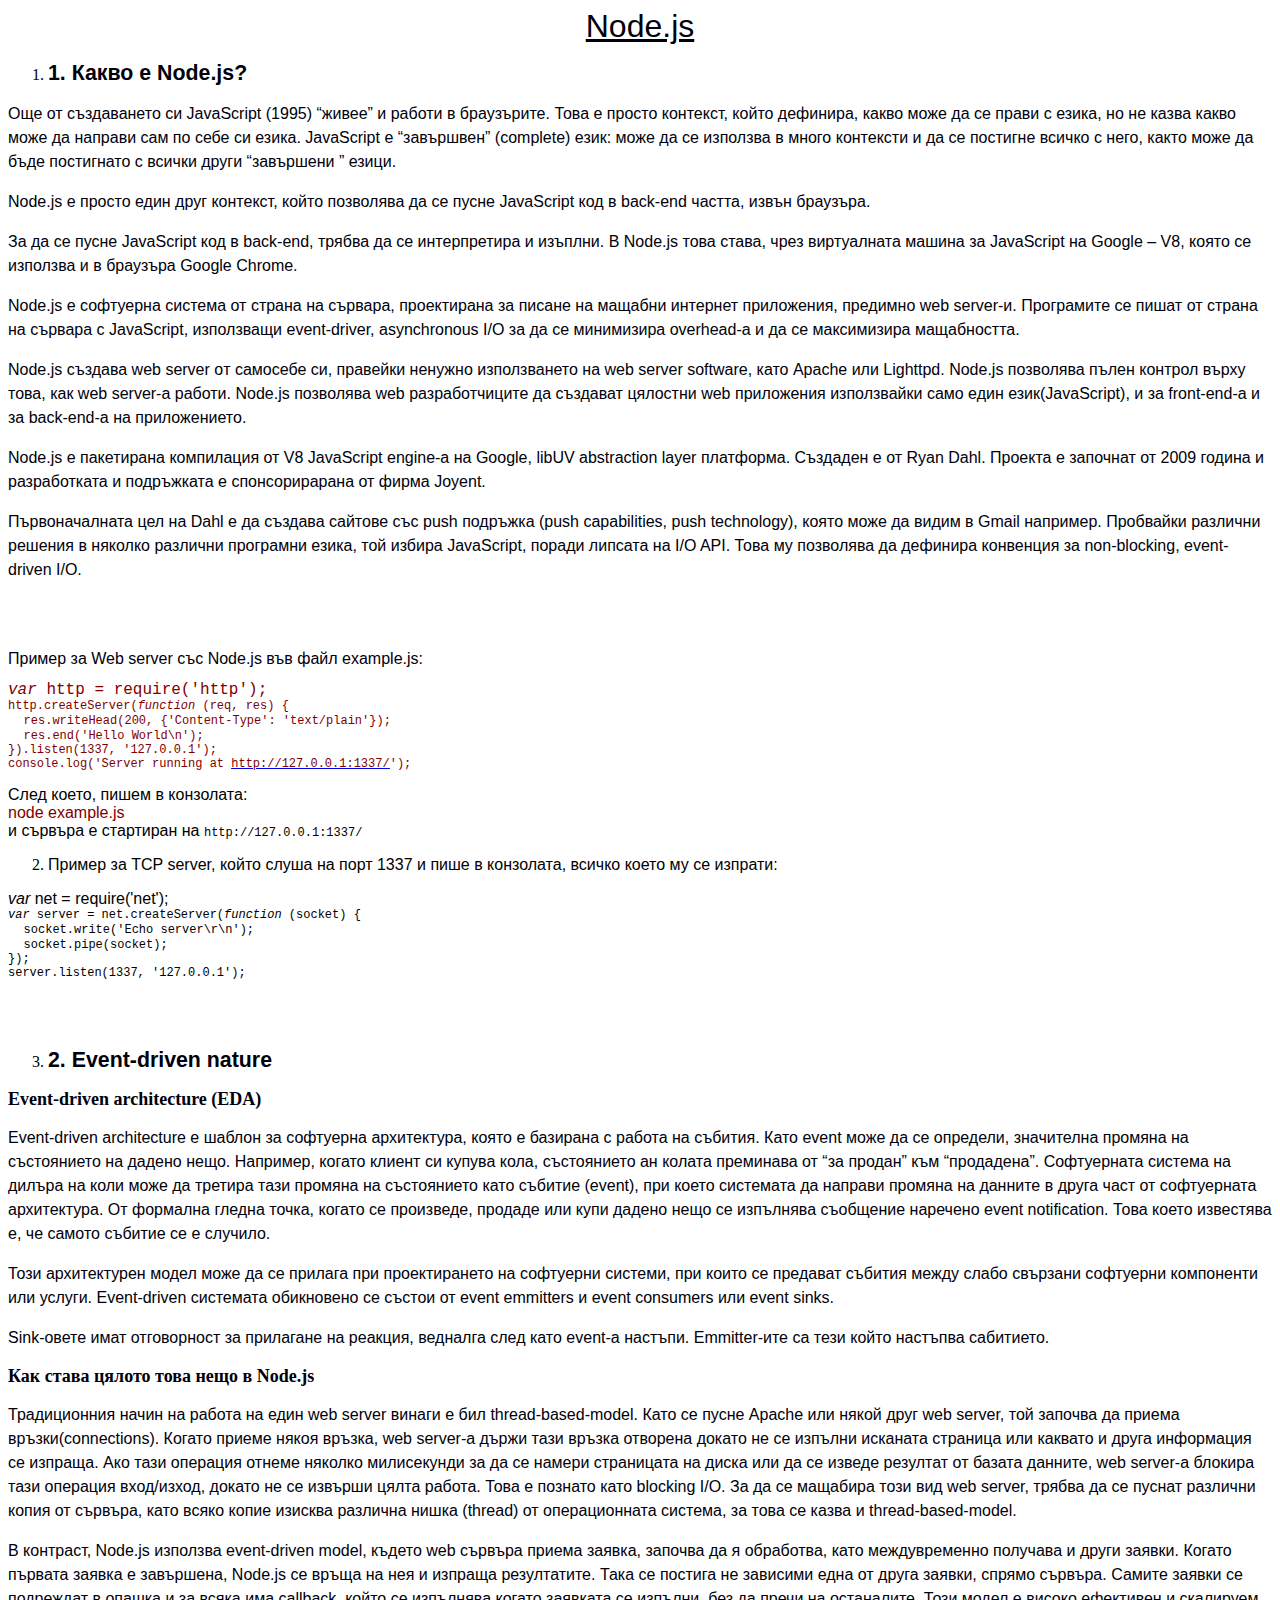
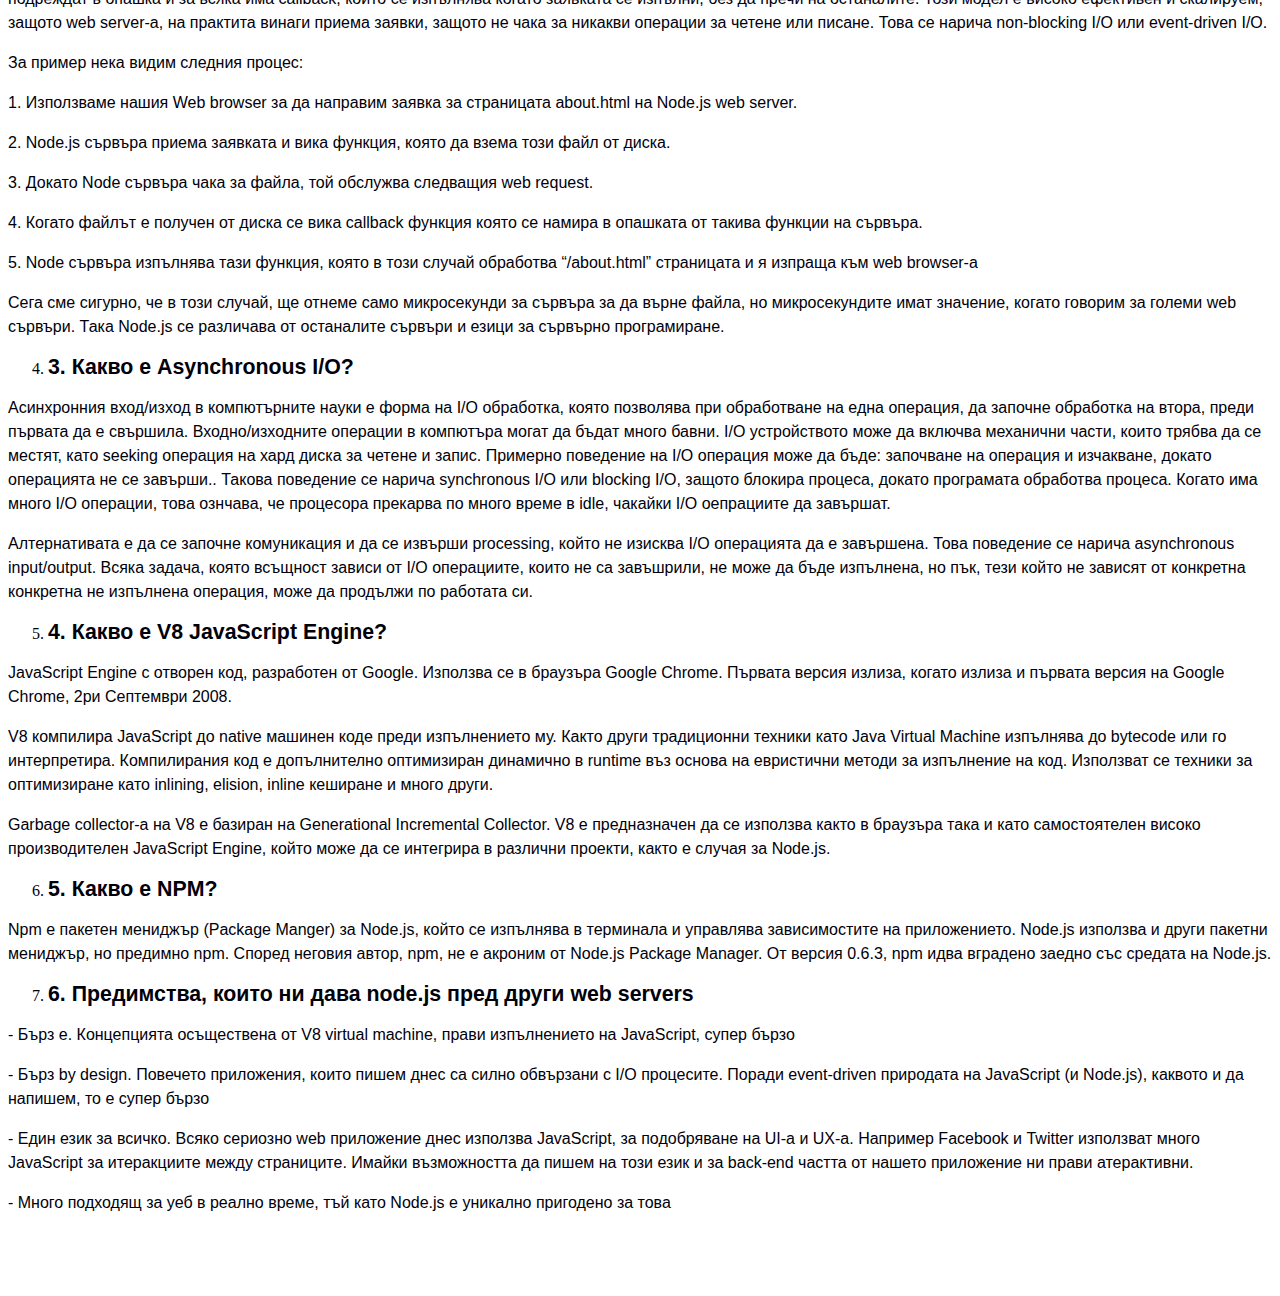
==== Referat/referat.html @ 21545ee1 "Referat v.1" ====
<!DOCTYPE HTML PUBLIC "-//W3C//DTD HTML 4.0 Transitional//EN">
<HTML>
<HEAD>
	<META HTTP-EQUIV="CONTENT-TYPE" CONTENT="text/html; charset=utf-8">
	<TITLE></TITLE>
	<META NAME="GENERATOR" CONTENT="LibreOffice 3.6  (Linux)">
	<META NAME="AUTHOR" CONTENT="Yavor Mihaylov">
	<META NAME="CREATED" CONTENT="20130417;11574500">
	<META NAME="CHANGEDBY" CONTENT="Yavor Mihaylov">
	<META NAME="CHANGED" CONTENT="20130417;16572800">
	<STYLE TYPE="text/css">
	<!--
		@page { margin: 0.79in }
		P { margin-bottom: 0.08in; direction: ltr; color: #00000a; widows: 0; orphans: 0 }
		P.western { font-family: "Liberation Serif", serif; font-size: 12pt; so-language: en-US }
		P.cjk { font-family: "WenQuanYi Zen Hei Sharp"; font-size: 12pt; so-language: zh-CN }
		P.ctl { font-family: "DejaVu Sans"; font-size: 12pt; so-language: hi-IN }
		H1 { margin-bottom: 0.08in; direction: ltr; color: #00000a; widows: 0; orphans: 0 }
		H1.western { font-family: "Liberation Sans", sans-serif; font-size: 16pt; so-language: en-US }
		H1.cjk { font-family: "WenQuanYi Zen Hei Sharp"; font-size: 16pt; so-language: zh-CN }
		H1.ctl { font-family: "DejaVu Sans"; font-size: 16pt; so-language: hi-IN }
		PRE { direction: ltr; color: #00000a; widows: 0; orphans: 0 }
		PRE.western { so-language: en-US }
		PRE.cjk { font-family: "WenQuanYi Zen Hei Sharp", monospace; so-language: zh-CN }
		PRE.ctl { so-language: hi-IN }
		A:link { so-language: en-US }
		A:visited { so-language: en-US }
	-->
	</STYLE>
</HEAD>
<BODY LANG="en-US" TEXT="#00000a" DIR="LTR">
<P CLASS="western" ALIGN=CENTER STYLE="margin-bottom: 0in"><FONT FACE="Liberation Sans, serif"><FONT SIZE=6><U>Node.js</U></FONT></FONT></P>
<OL>
	<LI><H1 CLASS="western">1. Какво е Node.js?</H1>
</OL>
<P CLASS="western" STYLE="line-height: 150%"><FONT FACE="Arial, serif"><FONT SIZE=3>	Още
от създаването си JavaScript (1995) “живее” и
работи в браузърите. Това е просто
контекст, който дефинира, какво може да
се прави с езика, но не казва какво може
да направи сам по себе си езика. JavaScript
е “завършвен” (complete) език: може да се
използва в много контексти и да се
постигне всичко с него, както може да
бъде постигнато с всички други “завършени
” езици.</FONT></FONT></P>
<P CLASS="western" STYLE="line-height: 150%"><FONT FACE="Arial, serif"><FONT SIZE=3>	Node.js
е просто един друг контекст, който
позволява да се пусне JavaScript код в back-end
частта, извън браузъра.</FONT></FONT></P>
<P CLASS="western" STYLE="line-height: 150%"><FONT FACE="Arial, serif"><FONT SIZE=3>	За
да се пусне JavaScript код в back-end, трябва да
се интерпретира и изъплни. В Node.js това
става, чрез виртуалната машина за
JavaScript на Google – V8, която се използва и в
браузъра Google Chrome.</FONT></FONT></P>
<P CLASS="western" STYLE="line-height: 150%"><FONT FACE="Arial, serif"><FONT SIZE=3>	Node.js
е софтуерна система от страна на сървара,
проектирана за писане на мащабни интернет
приложения, предимно web server-и. Програмите
се пишат от страна на сървара с JavaScript,
използващи event-driver, asynchronous I/O за да се
минимизира overhead-а и да се максимизира
мащабността.</FONT></FONT></P>
<P CLASS="western" STYLE="line-height: 150%"><FONT FACE="Arial, serif"><FONT SIZE=3>	Node.js
създава web server oт самосебе си, правейки
ненужно използването на web server software,
като Apache или Lighttpd. Node.js позволява пълен
контрол върху това, как web server-а работи.
Node.js позволява web разработчиците да
създават цялостни web приложения
използвайки само един език(JavaScript), и за
front-end-а и за back-end-а на приложението.</FONT></FONT></P>
<P CLASS="western" STYLE="line-height: 150%"><FONT FACE="Arial, serif"><FONT SIZE=4>	</FONT></FONT><FONT FACE="Arial, serif"><FONT SIZE=3>Node.js
е пакетирана компилация от V8 JavaScript
engine-а на Google, libUV аbstraction layer платформа.
Създаден е от Ryan Dahl. Проекта е започнат
от 2009 година и разработката и подръжката
е спонсорирарана от фирма Joyent.</FONT></FONT></P>
<P CLASS="western" STYLE="line-height: 150%"><FONT FACE="Arial, serif"><FONT SIZE=3>	Първоначалната
цел на Dahl е да създава сайтове със push
подръжка (push capabilities, push technology), която
може да видим в Gmail например. Пробвайки
различни решения в няколко различни
програмни езика, той избира JavaScript, поради
липсата на I/O API. Това му позволява да
дефинира конвенция за non-blocking, event-driven
I/O.</FONT></FONT></P>
<P CLASS="western"><BR><BR>
</P>
<P CLASS="western"><FONT FACE="Arial, serif"><FONT SIZE=3>Пример
за Web server със Node.js във файл example.js: </FONT></FONT>
</P>
<PRE CLASS="western"><SPAN STYLE="font-variant: normal"><FONT COLOR="#800000"><FONT FACE="Monaco, Consolas, Lucida Console, monospace"><FONT SIZE=3><I><SPAN STYLE="font-weight: normal">var</SPAN></I></FONT></FONT></FONT></SPAN><SPAN STYLE="font-variant: normal"><FONT COLOR="#800000"><FONT FACE="Monaco, Consolas, Lucida Console, monospace"><FONT SIZE=3><SPAN STYLE="font-style: normal"><SPAN STYLE="font-weight: normal"> http = require('http');</SPAN></SPAN></FONT></FONT></FONT></SPAN>
<SPAN STYLE="font-variant: normal"><FONT COLOR="#800000"><FONT FACE="Monaco, Consolas, Lucida Console, monospace"><FONT SIZE=2 STYLE="font-size: 9pt"><SPAN STYLE="font-style: normal"><SPAN STYLE="font-weight: normal">http.createServer(</SPAN></SPAN></FONT></FONT></FONT></SPAN><SPAN STYLE="font-variant: normal"><FONT COLOR="#800000"><FONT FACE="Monaco, Consolas, Lucida Console, monospace"><FONT SIZE=2 STYLE="font-size: 9pt"><I><SPAN STYLE="font-weight: normal">function</SPAN></I></FONT></FONT></FONT></SPAN><SPAN STYLE="font-variant: normal"><FONT COLOR="#800000"><FONT FACE="Monaco, Consolas, Lucida Console, monospace"><FONT SIZE=2 STYLE="font-size: 9pt"><SPAN STYLE="font-style: normal"><SPAN STYLE="font-weight: normal"> (req, res) {</SPAN></SPAN></FONT></FONT></FONT></SPAN>
<SPAN STYLE="font-variant: normal"><FONT COLOR="#800000">  </FONT></SPAN><SPAN STYLE="font-variant: normal"><FONT COLOR="#800000"><FONT FACE="Monaco, Consolas, Lucida Console, monospace"><FONT SIZE=2 STYLE="font-size: 9pt"><SPAN STYLE="font-style: normal"><SPAN STYLE="font-weight: normal">res.writeHead(200, {'Content-Type': 'text/plain'});</SPAN></SPAN></FONT></FONT></FONT></SPAN>
<SPAN STYLE="font-variant: normal"><FONT COLOR="#800000">  </FONT></SPAN><SPAN STYLE="font-variant: normal"><FONT COLOR="#800000"><FONT FACE="Monaco, Consolas, Lucida Console, monospace"><FONT SIZE=2 STYLE="font-size: 9pt"><SPAN STYLE="font-style: normal"><SPAN STYLE="font-weight: normal">res.end('Hello World\n');</SPAN></SPAN></FONT></FONT></FONT></SPAN>
<SPAN STYLE="font-variant: normal"><FONT COLOR="#800000"><FONT FACE="Monaco, Consolas, Lucida Console, monospace"><FONT SIZE=2 STYLE="font-size: 9pt"><SPAN STYLE="font-style: normal"><SPAN STYLE="font-weight: normal">}).listen(1337, '127.0.0.1');</SPAN></SPAN></FONT></FONT></FONT></SPAN>
<SPAN STYLE="font-variant: normal"><FONT COLOR="#800000"><FONT FACE="Monaco, Consolas, Lucida Console, monospace"><FONT SIZE=2 STYLE="font-size: 9pt"><SPAN STYLE="font-style: normal"><SPAN STYLE="font-weight: normal">console.log('Server running at </SPAN></SPAN></FONT></FONT></FONT></SPAN><FONT COLOR="#000080"><SPAN LANG="en-US"><U><A HREF="http://127.0.0.1:1337/"><SPAN STYLE="font-variant: normal"><FONT COLOR="#800000"><FONT FACE="Monaco, Consolas, Lucida Console, monospace"><FONT SIZE=2 STYLE="font-size: 9pt"><SPAN STYLE="font-style: normal"><SPAN STYLE="font-weight: normal">http://127.0.0.1:1337/</SPAN></SPAN></FONT></FONT></FONT></SPAN></A></U></SPAN></FONT><SPAN STYLE="font-variant: normal"><FONT COLOR="#800000"><FONT FACE="Monaco, Consolas, Lucida Console, monospace"><FONT SIZE=2 STYLE="font-size: 9pt"><SPAN STYLE="font-style: normal"><SPAN STYLE="font-weight: normal">');</SPAN></SPAN></FONT></FONT></FONT></SPAN>

<SPAN STYLE="font-variant: normal"><FONT COLOR="#000000"><FONT FACE="ARial, serif"><FONT SIZE=3><SPAN STYLE="font-style: normal"><SPAN STYLE="font-weight: normal">След което, пишем в конзолата:</SPAN></SPAN></FONT></FONT></FONT></SPAN>
<SPAN STYLE="font-variant: normal"><FONT COLOR="#800000"><FONT FACE="ARial, serif"><FONT SIZE=3><SPAN STYLE="font-style: normal"><SPAN STYLE="font-weight: normal">node example.js </SPAN></SPAN></FONT></FONT></FONT></SPAN>
<SPAN STYLE="font-variant: normal"><FONT COLOR="#000000"><FONT FACE="ARial, serif"><FONT SIZE=3><SPAN STYLE="font-style: normal"><SPAN STYLE="font-weight: normal">и сървъра е стартиран на </SPAN></SPAN></FONT></FONT></FONT></SPAN><SPAN STYLE="font-variant: normal"><FONT COLOR="#000000"><FONT FACE="Monaco, Consolas, Lucida Console, monospace"><FONT SIZE=2 STYLE="font-size: 9pt"><SPAN STYLE="font-style: normal"><SPAN STYLE="font-weight: normal">http://127.0.0.1:1337/</SPAN></SPAN></FONT></FONT></FONT></SPAN></PRE>
<OL START=2>
	<LI><H1 CLASS="western"><SPAN STYLE="font-variant: normal"><FONT COLOR="#000000"><FONT FACE="ARial, serif"><FONT SIZE=3><SPAN STYLE="font-style: normal"><SPAN STYLE="font-weight: normal">Пример
	за TCP server, който слуша на порт 1337 и пише
	в конзолата, всичко което му се изпрати:</SPAN></SPAN></FONT></FONT></FONT></SPAN></H1>
</OL>
<PRE CLASS="western"><SPAN STYLE="font-variant: normal"><FONT COLOR="#000000"><FONT FACE="ARial, serif"><FONT SIZE=3><I><SPAN STYLE="font-weight: normal">var</SPAN></I></FONT></FONT></FONT></SPAN><SPAN STYLE="font-variant: normal"><FONT COLOR="#000000"><FONT FACE="ARial, serif"><FONT SIZE=3><SPAN STYLE="font-style: normal"><SPAN STYLE="font-weight: normal"> net = require('net');</SPAN></SPAN></FONT></FONT></FONT></SPAN>
<SPAN STYLE="font-variant: normal"><FONT COLOR="#000000"><FONT FACE="Monaco, Consolas, Lucida Console, monospace"><FONT SIZE=2 STYLE="font-size: 9pt"><I><SPAN STYLE="font-weight: normal">var</SPAN></I></FONT></FONT></FONT></SPAN><SPAN STYLE="font-variant: normal"><FONT COLOR="#000000"><FONT FACE="Monaco, Consolas, Lucida Console, monospace"><FONT SIZE=2 STYLE="font-size: 9pt"><SPAN STYLE="font-style: normal"><SPAN STYLE="font-weight: normal"> server = net.createServer(</SPAN></SPAN></FONT></FONT></FONT></SPAN><SPAN STYLE="font-variant: normal"><FONT COLOR="#000000"><FONT FACE="Monaco, Consolas, Lucida Console, monospace"><FONT SIZE=2 STYLE="font-size: 9pt"><I><SPAN STYLE="font-weight: normal">function</SPAN></I></FONT></FONT></FONT></SPAN><SPAN STYLE="font-variant: normal"><FONT COLOR="#000000"><FONT FACE="Monaco, Consolas, Lucida Console, monospace"><FONT SIZE=2 STYLE="font-size: 9pt"><SPAN STYLE="font-style: normal"><SPAN STYLE="font-weight: normal"> (socket) {</SPAN></SPAN></FONT></FONT></FONT></SPAN>
<SPAN STYLE="font-variant: normal"><FONT COLOR="#000000">  </FONT></SPAN><SPAN STYLE="font-variant: normal"><FONT COLOR="#000000"><FONT FACE="Monaco, Consolas, Lucida Console, monospace"><FONT SIZE=2 STYLE="font-size: 9pt"><SPAN STYLE="font-style: normal"><SPAN STYLE="font-weight: normal">socket.write('Echo server\r\n');</SPAN></SPAN></FONT></FONT></FONT></SPAN>
<SPAN STYLE="font-variant: normal"><FONT COLOR="#000000">  </FONT></SPAN><SPAN STYLE="font-variant: normal"><FONT COLOR="#000000"><FONT FACE="Monaco, Consolas, Lucida Console, monospace"><FONT SIZE=2 STYLE="font-size: 9pt"><SPAN STYLE="font-style: normal"><SPAN STYLE="font-weight: normal">socket.pipe(socket);</SPAN></SPAN></FONT></FONT></FONT></SPAN>
<SPAN STYLE="font-variant: normal"><FONT COLOR="#000000"><FONT FACE="Monaco, Consolas, Lucida Console, monospace"><FONT SIZE=2 STYLE="font-size: 9pt"><SPAN STYLE="font-style: normal"><SPAN STYLE="font-weight: normal">});</SPAN></SPAN></FONT></FONT></FONT></SPAN>
<SPAN STYLE="font-variant: normal"><FONT COLOR="#000000"><FONT FACE="Monaco, Consolas, Lucida Console, monospace"><FONT SIZE=2 STYLE="font-size: 9pt"><SPAN STYLE="font-style: normal"><SPAN STYLE="font-weight: normal">server.listen(1337, '127.0.0.1');</SPAN></SPAN></FONT></FONT></FONT></SPAN></PRE><P CLASS="western">
<BR><BR>
</P>
<OL START=3>
	<LI><H1 CLASS="western"><FONT SIZE=4 STYLE="font-size: 16pt">2.
	Event-driven nature</FONT></H1>
</OL>
<P CLASS="western"><FONT SIZE=4><B>Event-driven architecture (EDA)</B></FONT></P>
<P CLASS="western" STYLE="line-height: 150%"><FONT FACE="Arial, serif"><FONT SIZE=3><SPAN STYLE="font-weight: normal">	Event-driven
architecture е шаблон за софтуерна архитектура,
която е базирана с работа на събития.
Като event може да се определи, значителна
промяна на състоянието на дадено нещо.
Например, когато клиент си купува кола,
състоянието ан колата преминава от “за
продан” към “продадена”. Софтуерната
система на дилъра на коли може да третира
тази промяна на състоянието като събитие
(event), при което системата да направи
промяна на данните в друга част от
софтуерната архитектура. От формална
гледна точка, когато се произведе,
продаде или купи дадено нещо се изпълнява
съобщение наречено event notification. Това
което известява е, че самото събитие се
е случило.</SPAN></FONT></FONT></P>
<P CLASS="western" STYLE="line-height: 150%"><FONT FACE="Arial, serif"><FONT SIZE=3><SPAN STYLE="font-weight: normal">	Този
архитектурен модел може да се прилага
при проектирането на софтуерни системи,
при които се предават събития между
слабо свързани софтуерни компоненти
или услуги. Event-driven системата обикновено
се състои от event emmitters и event consumers или
event sinks.</SPAN></FONT></FONT></P>
<P CLASS="western" STYLE="line-height: 150%"><FONT FACE="Arial, serif"><FONT SIZE=3><SPAN STYLE="font-weight: normal">	Sink-овете
имат отговорност за прилагане на реакция,
ведналга след като event-а настъпи.
Emmitter-ите са тези който настъпва сабитието.
</SPAN></FONT></FONT>
</P>
<P CLASS="western"><FONT SIZE=4><B>Как става цялото
това нещо в Node.js</B></FONT></P>
<P CLASS="western" STYLE="line-height: 150%"><FONT FACE="Arial, serif"><FONT SIZE=3><SPAN STYLE="font-weight: normal">	Традиционния
начин на работа на един web server винаги е
бил thread-based-model. Като се пусне Apache или
някой друг web server, той започва да приема
връзки(connections). Когато приеме някоя
връзка, web server-а държи тази връзка отворена
докато не се изпълни исканата страница
или каквато и друга информация се
изпраща. Ако тази операция отнеме няколко
милисекунди за да се намери страницата
на диска или да се изведе резултат от
базата данните, web server-а блокира тази
операция вход/изход, докато не се извърши
цялта работа. Това е познато като blocking
I/O. За да се мащабира този вид web server,
трябва да се пуснат различни копия от
сървъра, като всяко копие изисква
различна нишка (thread) от операционната
система, за това се казва и thread-based-model.</SPAN></FONT></FONT></P>
<P CLASS="western" STYLE="line-height: 150%"><FONT FACE="Arial, serif"><FONT SIZE=3><SPAN STYLE="font-weight: normal">	В
контраст, Node.js използва event-driven model, където
web сървъра приема заявка, започва да я
обработва, като междувременно получава
и други заявки. Когато първата заявка
е завършена, Node.js се връща на нея и изпраща
резултатите. Така се постига не зависими
една от друга заявки, спрямо сървъра.
Самите заявки се подреждат в опашка и
за всяка има callback, който се изпълнява
когато заявката се изпълни, без да пречи
на останалите. Този модел е високо
ефективен и скалируем, защото web server-a,
на практита винаги приема заявки, защото
не чака за никакви операции за четене
или писане. Това се нарича non-blocking I/O или
event-driven I/O.</SPAN></FONT></FONT></P>
<P CLASS="western" STYLE="line-height: 150%"><FONT FACE="Arial, serif"><FONT SIZE=3><SPAN STYLE="font-weight: normal">	За
пример нека видим следния процес: </SPAN></FONT></FONT>
</P>
<P CLASS="western" STYLE="line-height: 150%"><FONT FACE="Arial, serif"><FONT SIZE=3><SPAN STYLE="font-weight: normal">		1.
Използваме нашия Web browser за да направим
заявка за страницата about.html на Node.js web
server.</SPAN></FONT></FONT></P>
<P CLASS="western" STYLE="line-height: 150%"><FONT FACE="Arial, serif"><FONT SIZE=3><SPAN STYLE="font-weight: normal">		2.
Node.js сървъра приема заявката и вика
функция, която да взема този файл от
диска.</SPAN></FONT></FONT></P>
<P CLASS="western" STYLE="line-height: 150%"><FONT FACE="Arial, serif"><FONT SIZE=3><SPAN STYLE="font-weight: normal">		3.
Докато Node сървъра чака за файла, той
обслужва следващия web request.</SPAN></FONT></FONT></P>
<P CLASS="western" STYLE="line-height: 150%"><FONT FACE="Arial, serif"><FONT SIZE=3><SPAN STYLE="font-weight: normal">		4.
Когато файлът е получен от диска се вика
callback функция която се намира в oпашката
от такива функции на сървъра.</SPAN></FONT></FONT></P>
<P CLASS="western" STYLE="line-height: 150%"><FONT FACE="Arial, serif"><FONT SIZE=3><SPAN STYLE="font-weight: normal">		5.
Node сървъра изпълнява тази функция, която
в този случай обработва 	“/about.html”
страницата и я изпраща към web browser-а</SPAN></FONT></FONT></P>
<P CLASS="western" STYLE="line-height: 150%"><FONT FACE="Arial, serif"><FONT SIZE=4><B>	</B></FONT></FONT><FONT FACE="Arial, serif"><FONT SIZE=3><SPAN STYLE="font-weight: normal">Сега
сме сигурно, че в този случай, ще отнеме
само микросекунди за сървъра за да върне
файла, но микросекундите имат значение,
когато говорим за големи web сървъри.
Така Node.js се различава от останалите
сървъри и езици за сървърно програмиране.
</SPAN></FONT></FONT>
</P>
<OL START=4>
	<LI><H1 CLASS="western"><FONT SIZE=4 STYLE="font-size: 16pt"><B>3.
	Какво е Asynchronous I/O?</B></FONT></H1>
</OL>
<P CLASS="western" STYLE="line-height: 150%"><FONT FACE="ARial, serif"><FONT SIZE=3><SPAN STYLE="font-weight: normal">	Асинхронния
вход/изход в </SPAN></FONT></FONT><FONT FACE="ARial, serif"><FONT SIZE=3><SPAN STYLE="font-weight: normal">компютърните</SPAN></FONT></FONT><FONT FACE="ARial, serif"><FONT SIZE=3><SPAN STYLE="font-weight: normal">
науки е форма на I/O обработка, която
позволява при обработване на една
операция, да започне обработка на втора,
преди първата да е свършила. Входно/изходните
операции в компютъра могат да бъдат
много бавни. I/O устройството може да
включва механични части, които трябва
да се местят, като seeking операция на хард
диска за четене и запис. Примерно
поведение на I/O операция може да бъде:
започване на операция и изчакване,
докато операцията не се завърши.. Такова
поведение се нарича synchronous I/O или blocking
I/O, защото блокира процеса, докато
програмата обработва процеса.  Когато
има много I/O операции, това ознчава, че
процесора прекарва по много време в
idle, чакайки I/O оепрациите да завършат. </SPAN></FONT></FONT>
</P>
<P CLASS="western" STYLE="line-height: 150%"><FONT FACE="ARial, serif"><FONT SIZE=3><SPAN STYLE="font-weight: normal">	Алтернативата
е да се започне комуникация и да се
извърши processing, който не изисква I/O
операцията да е завършена. Това поведение
се нарича asynchronous input/output. Всяка задача,
която всъщност зависи от I/O oперациите,
които не са завъшрили, не може да бъде
изпълнена, но пък, тези който не зависят
от конкретна конкретна не изпълнена
операция, може да продължи по работата
си.</SPAN></FONT></FONT></P>
<OL START=5>
	<LI><H1 CLASS="western"><FONT SIZE=4 STYLE="font-size: 16pt"><B>4.
	Какво е V8 JavaScript Engine?</B></FONT></H1>
</OL>
<P CLASS="western" STYLE="line-height: 150%"><FONT FACE="ARial, serif"><FONT SIZE=3><SPAN STYLE="font-weight: normal">JavaScript
Engine с отворен код, разработен от Google.
Използва се в браузъра Google Chrome. Първата
версия излиза, когато излиза и първата
версия на Google Chrome, 2ри Септември 2008.</SPAN></FONT></FONT></P>
<P CLASS="western" STYLE="line-height: 150%"><FONT FACE="ARial, serif"><FONT SIZE=3><SPAN STYLE="font-weight: normal">V8
компилира JavaScript до native машинен коде
преди изпълнението му. Както други
традиционни техники като Java Virtual Machine
изпълнява до bytecode или го интерпретира.
Компилирания код е допълнително
оптимизиран динамично в runtime въз основа
на евристични методи за изпълнение на
код. Използват се техники за оптимизиране
като inlining, elision, inline кеширане и много
други.</SPAN></FONT></FONT></P>
<P CLASS="western" STYLE="line-height: 150%"><FONT FACE="ARial, serif"><FONT SIZE=3><SPAN STYLE="font-weight: normal">Garbage
collector-а на V8 е базиран на Generational Incremental
Collector. V8 е предназначен да се използва
както в браузъра така и като самостоятелен
високо производителен JavaScript Enginе, който
може да се интегрира в различни проекти,
както е случая за Node.js.</SPAN></FONT></FONT></P>
<OL START=6>
	<LI><H1 CLASS="western">5. Какво е NPM?</H1>
</OL>
<P CLASS="western" STYLE="line-height: 150%"><FONT FACE="ARial, serif">Npm
е пакетен мениджър (Package Manger) за Node.js,
който се изпълнява в терминала и управлява
зависимостите на приложението. Node.js
използва и други пакетни мениджър, но
предимно npm. Според неговия автор, npm, не
е акроним от Node.js Package Manager. От версия
0.6.3, npm идва вградено заедно със средата
на Node.js.</FONT></P>
<OL START=7>
	<LI><H1 CLASS="western">6. Предимства, които ни
	дава node.js пред други web servers</H1>
</OL>
<P CLASS="western" STYLE="line-height: 150%"><FONT FACE="ARial, serif"><FONT SIZE=3><SPAN STYLE="font-weight: normal">-
Бърз е. Концепцията осъществена от V8
virtual machine, прави изпълнението на JavaScript,
супер бързо</SPAN></FONT></FONT></P>
<P CLASS="western" STYLE="line-height: 150%"><FONT FACE="ARial, serif"><FONT SIZE=3><SPAN STYLE="font-weight: normal">-
Бърз by design. Повечето приложения, които
пишем днес са силно обвързани с I/O
процесите. Поради event-driven природата на
JavaScript (и Node.js), каквото и да напишем, то
е супер бързо</SPAN></FONT></FONT></P>
<P CLASS="western" STYLE="line-height: 150%"><FONT FACE="ARial, serif"><FONT SIZE=3><SPAN STYLE="font-weight: normal">-
Един език за всичко. Всяко сериозно web
приложение днес използва JavaScript, за
подобряване на UI-a и UX-a. Например Facebook и
Twitter използват много JavaScript за итеракциите
между страниците. Имайки възможността
да пишем на този език и за back-end частта
от нашето приложение ни прави атерактивни.</SPAN></FONT></FONT></P>
<P CLASS="western" STYLE="line-height: 150%"><FONT FACE="ARial, serif"><FONT SIZE=3><SPAN STYLE="font-weight: normal">-
Много подходящ за уеб в реално време,
тъй като Node.js е уникално пригодено за
това</SPAN></FONT></FONT></P>
<P CLASS="western" STYLE="line-height: 150%"><BR><BR>
</P>
<P CLASS="western"> 
</P>
</BODY>
</HTML>
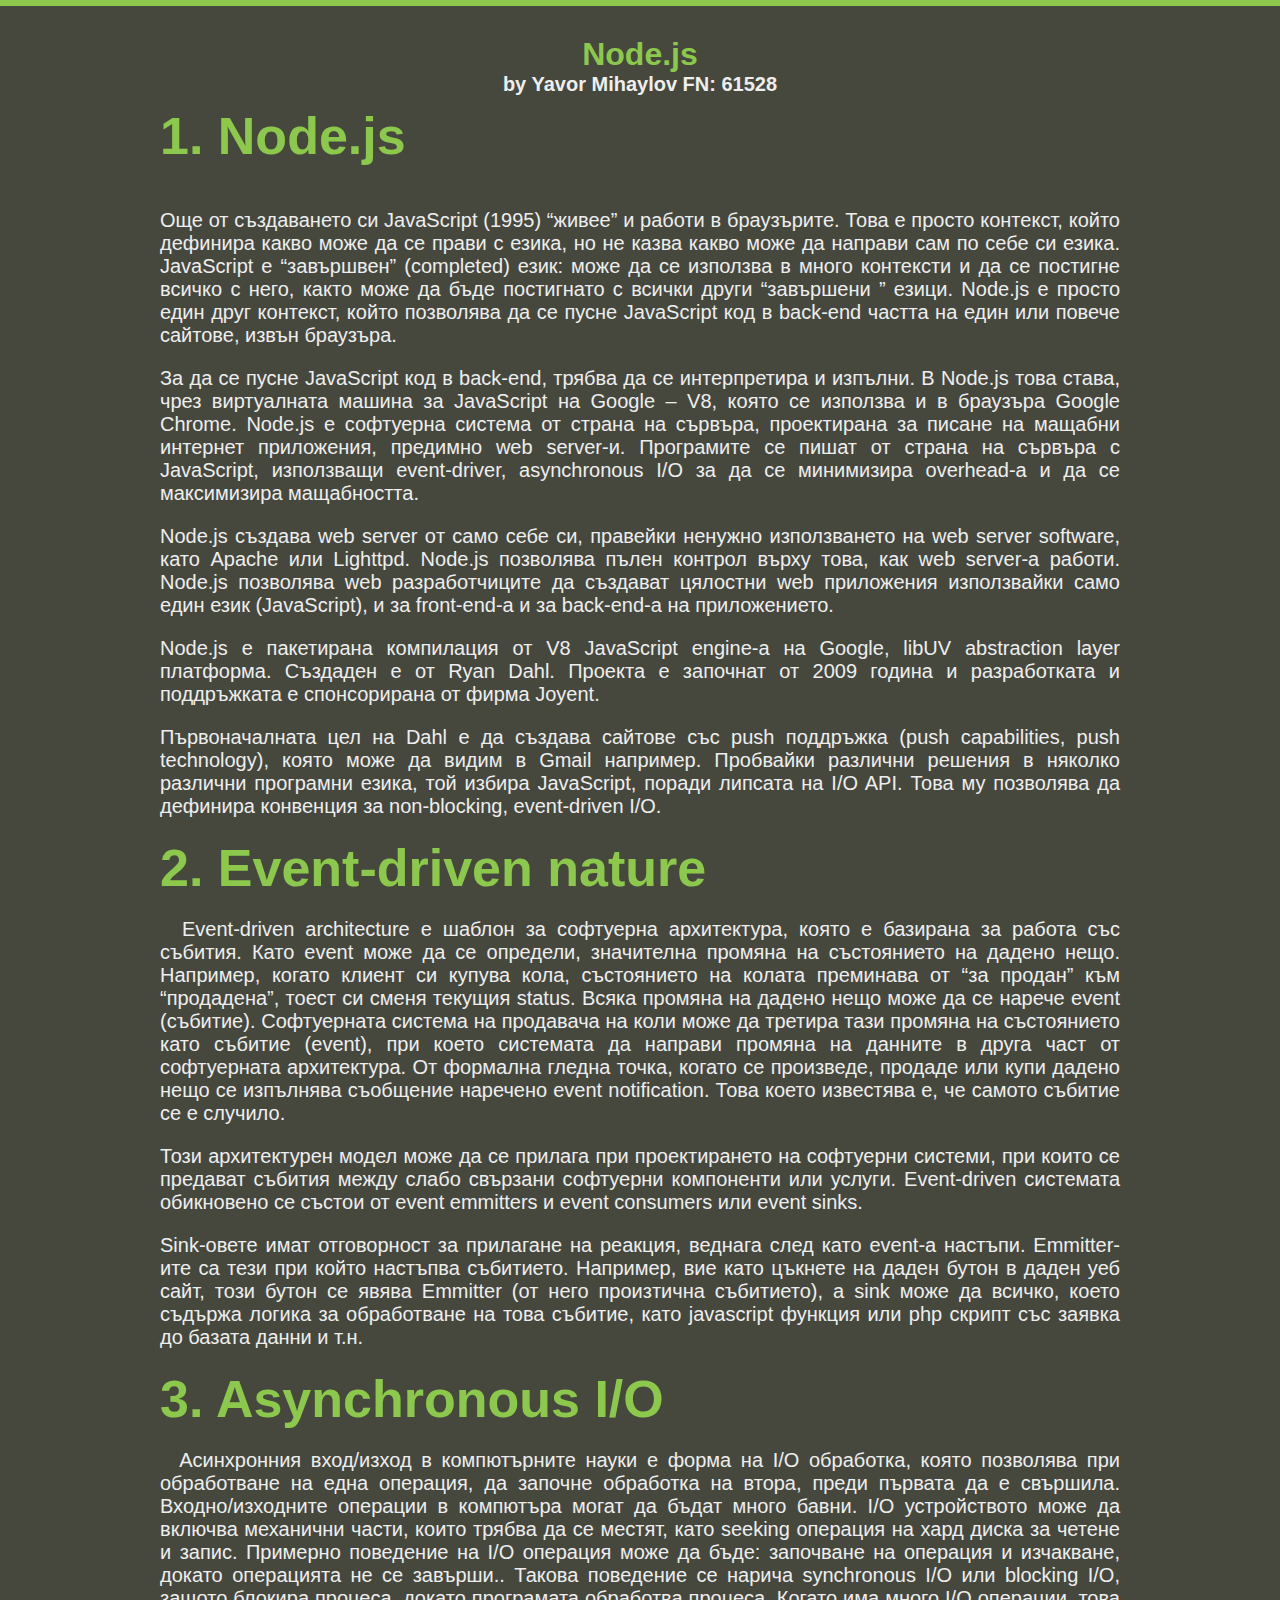
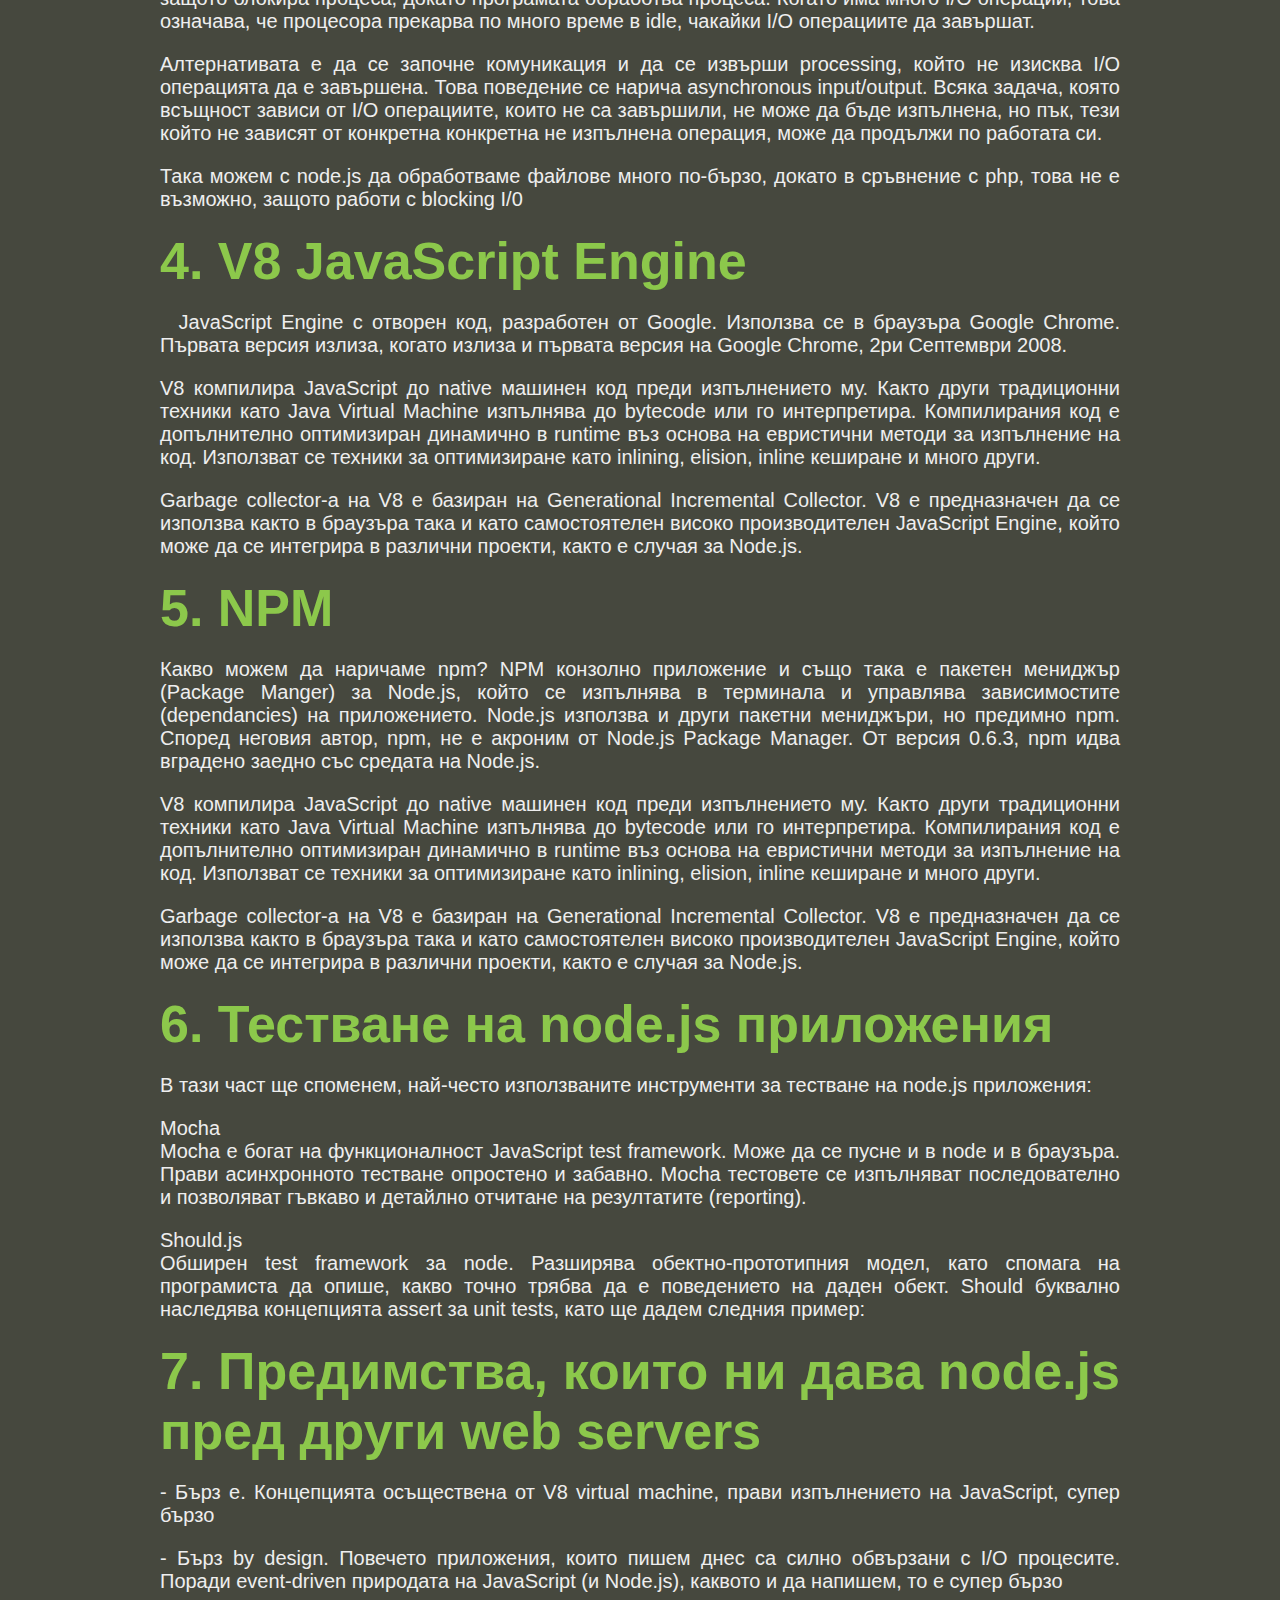
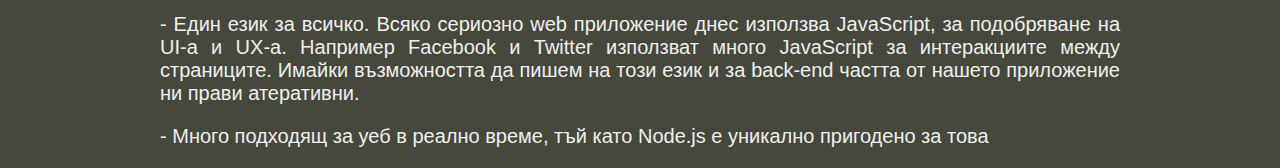
==== commit 38512b8f: "Report ready" ====
--- a/Referat/referat.html
+++ b/Referat/referat.html
@@ -1,329 +1,125 @@
-<!DOCTYPE HTML PUBLIC "-//W3C//DTD HTML 4.0 Transitional//EN">
-<HTML>
-<HEAD>
-	<META HTTP-EQUIV="CONTENT-TYPE" CONTENT="text/html; charset=utf-8">
-	<TITLE></TITLE>
-	<META NAME="GENERATOR" CONTENT="LibreOffice 3.6  (Linux)">
-	<META NAME="AUTHOR" CONTENT="Yavor Mihaylov">
-	<META NAME="CREATED" CONTENT="20130417;11574500">
-	<META NAME="CHANGEDBY" CONTENT="Yavor Mihaylov">
-	<META NAME="CHANGED" CONTENT="20130417;16572800">
-	<STYLE TYPE="text/css">
-	<!--
-		@page { margin: 0.79in }
-		P { margin-bottom: 0.08in; direction: ltr; color: #00000a; widows: 0; orphans: 0 }
-		P.western { font-family: "Liberation Serif", serif; font-size: 12pt; so-language: en-US }
-		P.cjk { font-family: "WenQuanYi Zen Hei Sharp"; font-size: 12pt; so-language: zh-CN }
-		P.ctl { font-family: "DejaVu Sans"; font-size: 12pt; so-language: hi-IN }
-		H1 { margin-bottom: 0.08in; direction: ltr; color: #00000a; widows: 0; orphans: 0 }
-		H1.western { font-family: "Liberation Sans", sans-serif; font-size: 16pt; so-language: en-US }
-		H1.cjk { font-family: "WenQuanYi Zen Hei Sharp"; font-size: 16pt; so-language: zh-CN }
-		H1.ctl { font-family: "DejaVu Sans"; font-size: 16pt; so-language: hi-IN }
-		PRE { direction: ltr; color: #00000a; widows: 0; orphans: 0 }
-		PRE.western { so-language: en-US }
-		PRE.cjk { font-family: "WenQuanYi Zen Hei Sharp", monospace; so-language: zh-CN }
-		PRE.ctl { so-language: hi-IN }
-		A:link { so-language: en-US }
-		A:visited { so-language: en-US }
-	-->
-	</STYLE>
-</HEAD>
-<BODY LANG="en-US" TEXT="#00000a" DIR="LTR">
-<P CLASS="western" ALIGN=CENTER STYLE="margin-bottom: 0in"><FONT FACE="Liberation Sans, serif"><FONT SIZE=6><U>Node.js</U></FONT></FONT></P>
-<OL>
-	<LI><H1 CLASS="western">1. Какво е Node.js?</H1>
-</OL>
-<P CLASS="western" STYLE="line-height: 150%"><FONT FACE="Arial, serif"><FONT SIZE=3>	Още
-от създаването си JavaScript (1995) “живее” и
-работи в браузърите. Това е просто
-контекст, който дефинира, какво може да
-се прави с езика, но не казва какво може
-да направи сам по себе си езика. JavaScript
-е “завършвен” (complete) език: може да се
-използва в много контексти и да се
-постигне всичко с него, както може да
-бъде постигнато с всички други “завършени
-” езици.</FONT></FONT></P>
-<P CLASS="western" STYLE="line-height: 150%"><FONT FACE="Arial, serif"><FONT SIZE=3>	Node.js
-е просто един друг контекст, който
-позволява да се пусне JavaScript код в back-end
-частта, извън браузъра.</FONT></FONT></P>
-<P CLASS="western" STYLE="line-height: 150%"><FONT FACE="Arial, serif"><FONT SIZE=3>	За
-да се пусне JavaScript код в back-end, трябва да
-се интерпретира и изъплни. В Node.js това
-става, чрез виртуалната машина за
-JavaScript на Google – V8, която се използва и в
-браузъра Google Chrome.</FONT></FONT></P>
-<P CLASS="western" STYLE="line-height: 150%"><FONT FACE="Arial, serif"><FONT SIZE=3>	Node.js
-е софтуерна система от страна на сървара,
-проектирана за писане на мащабни интернет
-приложения, предимно web server-и. Програмите
-се пишат от страна на сървара с JavaScript,
-използващи event-driver, asynchronous I/O за да се
-минимизира overhead-а и да се максимизира
-мащабността.</FONT></FONT></P>
-<P CLASS="western" STYLE="line-height: 150%"><FONT FACE="Arial, serif"><FONT SIZE=3>	Node.js
-създава web server oт самосебе си, правейки
-ненужно използването на web server software,
-като Apache или Lighttpd. Node.js позволява пълен
-контрол върху това, как web server-а работи.
-Node.js позволява web разработчиците да
-създават цялостни web приложения
-използвайки само един език(JavaScript), и за
-front-end-а и за back-end-а на приложението.</FONT></FONT></P>
-<P CLASS="western" STYLE="line-height: 150%"><FONT FACE="Arial, serif"><FONT SIZE=4>	</FONT></FONT><FONT FACE="Arial, serif"><FONT SIZE=3>Node.js
-е пакетирана компилация от V8 JavaScript
-engine-а на Google, libUV аbstraction layer платформа.
-Създаден е от Ryan Dahl. Проекта е започнат
-от 2009 година и разработката и подръжката
-е спонсорирарана от фирма Joyent.</FONT></FONT></P>
-<P CLASS="western" STYLE="line-height: 150%"><FONT FACE="Arial, serif"><FONT SIZE=3>	Първоначалната
-цел на Dahl е да създава сайтове със push
-подръжка (push capabilities, push technology), която
-може да видим в Gmail например. Пробвайки
-различни решения в няколко различни
-програмни езика, той избира JavaScript, поради
-липсата на I/O API. Това му позволява да
-дефинира конвенция за non-blocking, event-driven
-I/O.</FONT></FONT></P>
-<P CLASS="western"><BR><BR>
-</P>
-<P CLASS="western"><FONT FACE="Arial, serif"><FONT SIZE=3>Пример
-за Web server със Node.js във файл example.js: </FONT></FONT>
-</P>
-<PRE CLASS="western"><SPAN STYLE="font-variant: normal"><FONT COLOR="#800000"><FONT FACE="Monaco, Consolas, Lucida Console, monospace"><FONT SIZE=3><I><SPAN STYLE="font-weight: normal">var</SPAN></I></FONT></FONT></FONT></SPAN><SPAN STYLE="font-variant: normal"><FONT COLOR="#800000"><FONT FACE="Monaco, Consolas, Lucida Console, monospace"><FONT SIZE=3><SPAN STYLE="font-style: normal"><SPAN STYLE="font-weight: normal"> http = require('http');</SPAN></SPAN></FONT></FONT></FONT></SPAN>
-<SPAN STYLE="font-variant: normal"><FONT COLOR="#800000"><FONT FACE="Monaco, Consolas, Lucida Console, monospace"><FONT SIZE=2 STYLE="font-size: 9pt"><SPAN STYLE="font-style: normal"><SPAN STYLE="font-weight: normal">http.createServer(</SPAN></SPAN></FONT></FONT></FONT></SPAN><SPAN STYLE="font-variant: normal"><FONT COLOR="#800000"><FONT FACE="Monaco, Consolas, Lucida Console, monospace"><FONT SIZE=2 STYLE="font-size: 9pt"><I><SPAN STYLE="font-weight: normal">function</SPAN></I></FONT></FONT></FONT></SPAN><SPAN STYLE="font-variant: normal"><FONT COLOR="#800000"><FONT FACE="Monaco, Consolas, Lucida Console, monospace"><FONT SIZE=2 STYLE="font-size: 9pt"><SPAN STYLE="font-style: normal"><SPAN STYLE="font-weight: normal"> (req, res) {</SPAN></SPAN></FONT></FONT></FONT></SPAN>
-<SPAN STYLE="font-variant: normal"><FONT COLOR="#800000">  </FONT></SPAN><SPAN STYLE="font-variant: normal"><FONT COLOR="#800000"><FONT FACE="Monaco, Consolas, Lucida Console, monospace"><FONT SIZE=2 STYLE="font-size: 9pt"><SPAN STYLE="font-style: normal"><SPAN STYLE="font-weight: normal">res.writeHead(200, {'Content-Type': 'text/plain'});</SPAN></SPAN></FONT></FONT></FONT></SPAN>
-<SPAN STYLE="font-variant: normal"><FONT COLOR="#800000">  </FONT></SPAN><SPAN STYLE="font-variant: normal"><FONT COLOR="#800000"><FONT FACE="Monaco, Consolas, Lucida Console, monospace"><FONT SIZE=2 STYLE="font-size: 9pt"><SPAN STYLE="font-style: normal"><SPAN STYLE="font-weight: normal">res.end('Hello World\n');</SPAN></SPAN></FONT></FONT></FONT></SPAN>
-<SPAN STYLE="font-variant: normal"><FONT COLOR="#800000"><FONT FACE="Monaco, Consolas, Lucida Console, monospace"><FONT SIZE=2 STYLE="font-size: 9pt"><SPAN STYLE="font-style: normal"><SPAN STYLE="font-weight: normal">}).listen(1337, '127.0.0.1');</SPAN></SPAN></FONT></FONT></FONT></SPAN>
-<SPAN STYLE="font-variant: normal"><FONT COLOR="#800000"><FONT FACE="Monaco, Consolas, Lucida Console, monospace"><FONT SIZE=2 STYLE="font-size: 9pt"><SPAN STYLE="font-style: normal"><SPAN STYLE="font-weight: normal">console.log('Server running at </SPAN></SPAN></FONT></FONT></FONT></SPAN><FONT COLOR="#000080"><SPAN LANG="en-US"><U><A HREF="http://127.0.0.1:1337/"><SPAN STYLE="font-variant: normal"><FONT COLOR="#800000"><FONT FACE="Monaco, Consolas, Lucida Console, monospace"><FONT SIZE=2 STYLE="font-size: 9pt"><SPAN STYLE="font-style: normal"><SPAN STYLE="font-weight: normal">http://127.0.0.1:1337/</SPAN></SPAN></FONT></FONT></FONT></SPAN></A></U></SPAN></FONT><SPAN STYLE="font-variant: normal"><FONT COLOR="#800000"><FONT FACE="Monaco, Consolas, Lucida Console, monospace"><FONT SIZE=2 STYLE="font-size: 9pt"><SPAN STYLE="font-style: normal"><SPAN STYLE="font-weight: normal">');</SPAN></SPAN></FONT></FONT></FONT></SPAN>
+<!DOCTYPE html>
+<html xmlns="http://www.w3.org/1999/xhtml" lang="en" xml:lang="en">
+<head>
+    <meta charset="utf-8" />
+    <title>Node.js Реферат</title>
+    <link rel="stylesheet" type="text/css" href="styles.css" />
+</head>
+<body>
+	<div id="page-wrapper">
+		<header>
+			<h1>Node.js</h1>
+			<h2>by Yavor Mihaylov FN: 61528</h2>
+		</header>
 
-<SPAN STYLE="font-variant: normal"><FONT COLOR="#000000"><FONT FACE="ARial, serif"><FONT SIZE=3><SPAN STYLE="font-style: normal"><SPAN STYLE="font-weight: normal">След което, пишем в конзолата:</SPAN></SPAN></FONT></FONT></FONT></SPAN>
-<SPAN STYLE="font-variant: normal"><FONT COLOR="#800000"><FONT FACE="ARial, serif"><FONT SIZE=3><SPAN STYLE="font-style: normal"><SPAN STYLE="font-weight: normal">node example.js </SPAN></SPAN></FONT></FONT></FONT></SPAN>
-<SPAN STYLE="font-variant: normal"><FONT COLOR="#000000"><FONT FACE="ARial, serif"><FONT SIZE=3><SPAN STYLE="font-style: normal"><SPAN STYLE="font-weight: normal">и сървъра е стартиран на </SPAN></SPAN></FONT></FONT></FONT></SPAN><SPAN STYLE="font-variant: normal"><FONT COLOR="#000000"><FONT FACE="Monaco, Consolas, Lucida Console, monospace"><FONT SIZE=2 STYLE="font-size: 9pt"><SPAN STYLE="font-style: normal"><SPAN STYLE="font-weight: normal">http://127.0.0.1:1337/</SPAN></SPAN></FONT></FONT></FONT></SPAN></PRE>
-<OL START=2>
-	<LI><H1 CLASS="western"><SPAN STYLE="font-variant: normal"><FONT COLOR="#000000"><FONT FACE="ARial, serif"><FONT SIZE=3><SPAN STYLE="font-style: normal"><SPAN STYLE="font-weight: normal">Пример
-	за TCP server, който слуша на порт 1337 и пише
-	в конзолата, всичко което му се изпрати:</SPAN></SPAN></FONT></FONT></FONT></SPAN></H1>
-</OL>
-<PRE CLASS="western"><SPAN STYLE="font-variant: normal"><FONT COLOR="#000000"><FONT FACE="ARial, serif"><FONT SIZE=3><I><SPAN STYLE="font-weight: normal">var</SPAN></I></FONT></FONT></FONT></SPAN><SPAN STYLE="font-variant: normal"><FONT COLOR="#000000"><FONT FACE="ARial, serif"><FONT SIZE=3><SPAN STYLE="font-style: normal"><SPAN STYLE="font-weight: normal"> net = require('net');</SPAN></SPAN></FONT></FONT></FONT></SPAN>
-<SPAN STYLE="font-variant: normal"><FONT COLOR="#000000"><FONT FACE="Monaco, Consolas, Lucida Console, monospace"><FONT SIZE=2 STYLE="font-size: 9pt"><I><SPAN STYLE="font-weight: normal">var</SPAN></I></FONT></FONT></FONT></SPAN><SPAN STYLE="font-variant: normal"><FONT COLOR="#000000"><FONT FACE="Monaco, Consolas, Lucida Console, monospace"><FONT SIZE=2 STYLE="font-size: 9pt"><SPAN STYLE="font-style: normal"><SPAN STYLE="font-weight: normal"> server = net.createServer(</SPAN></SPAN></FONT></FONT></FONT></SPAN><SPAN STYLE="font-variant: normal"><FONT COLOR="#000000"><FONT FACE="Monaco, Consolas, Lucida Console, monospace"><FONT SIZE=2 STYLE="font-size: 9pt"><I><SPAN STYLE="font-weight: normal">function</SPAN></I></FONT></FONT></FONT></SPAN><SPAN STYLE="font-variant: normal"><FONT COLOR="#000000"><FONT FACE="Monaco, Consolas, Lucida Console, monospace"><FONT SIZE=2 STYLE="font-size: 9pt"><SPAN STYLE="font-style: normal"><SPAN STYLE="font-weight: normal"> (socket) {</SPAN></SPAN></FONT></FONT></FONT></SPAN>
-<SPAN STYLE="font-variant: normal"><FONT COLOR="#000000">  </FONT></SPAN><SPAN STYLE="font-variant: normal"><FONT COLOR="#000000"><FONT FACE="Monaco, Consolas, Lucida Console, monospace"><FONT SIZE=2 STYLE="font-size: 9pt"><SPAN STYLE="font-style: normal"><SPAN STYLE="font-weight: normal">socket.write('Echo server\r\n');</SPAN></SPAN></FONT></FONT></FONT></SPAN>
-<SPAN STYLE="font-variant: normal"><FONT COLOR="#000000">  </FONT></SPAN><SPAN STYLE="font-variant: normal"><FONT COLOR="#000000"><FONT FACE="Monaco, Consolas, Lucida Console, monospace"><FONT SIZE=2 STYLE="font-size: 9pt"><SPAN STYLE="font-style: normal"><SPAN STYLE="font-weight: normal">socket.pipe(socket);</SPAN></SPAN></FONT></FONT></FONT></SPAN>
-<SPAN STYLE="font-variant: normal"><FONT COLOR="#000000"><FONT FACE="Monaco, Consolas, Lucida Console, monospace"><FONT SIZE=2 STYLE="font-size: 9pt"><SPAN STYLE="font-style: normal"><SPAN STYLE="font-weight: normal">});</SPAN></SPAN></FONT></FONT></FONT></SPAN>
-<SPAN STYLE="font-variant: normal"><FONT COLOR="#000000"><FONT FACE="Monaco, Consolas, Lucida Console, monospace"><FONT SIZE=2 STYLE="font-size: 9pt"><SPAN STYLE="font-style: normal"><SPAN STYLE="font-weight: normal">server.listen(1337, '127.0.0.1');</SPAN></SPAN></FONT></FONT></FONT></SPAN></PRE><P CLASS="western">
-<BR><BR>
-</P>
-<OL START=3>
-	<LI><H1 CLASS="western"><FONT SIZE=4 STYLE="font-size: 16pt">2.
-	Event-driven nature</FONT></H1>
-</OL>
-<P CLASS="western"><FONT SIZE=4><B>Event-driven architecture (EDA)</B></FONT></P>
-<P CLASS="western" STYLE="line-height: 150%"><FONT FACE="Arial, serif"><FONT SIZE=3><SPAN STYLE="font-weight: normal">	Event-driven
-architecture е шаблон за софтуерна архитектура,
-която е базирана с работа на събития.
-Като event може да се определи, значителна
-промяна на състоянието на дадено нещо.
-Например, когато клиент си купува кола,
-състоянието ан колата преминава от “за
-продан” към “продадена”. Софтуерната
-система на дилъра на коли може да третира
-тази промяна на състоянието като събитие
-(event), при което системата да направи
-промяна на данните в друга част от
-софтуерната архитектура. От формална
-гледна точка, когато се произведе,
-продаде или купи дадено нещо се изпълнява
-съобщение наречено event notification. Това
-което известява е, че самото събитие се
-е случило.</SPAN></FONT></FONT></P>
-<P CLASS="western" STYLE="line-height: 150%"><FONT FACE="Arial, serif"><FONT SIZE=3><SPAN STYLE="font-weight: normal">	Този
-архитектурен модел може да се прилага
-при проектирането на софтуерни системи,
-при които се предават събития между
-слабо свързани софтуерни компоненти
-или услуги. Event-driven системата обикновено
-се състои от event emmitters и event consumers или
-event sinks.</SPAN></FONT></FONT></P>
-<P CLASS="western" STYLE="line-height: 150%"><FONT FACE="Arial, serif"><FONT SIZE=3><SPAN STYLE="font-weight: normal">	Sink-овете
-имат отговорност за прилагане на реакция,
-ведналга след като event-а настъпи.
-Emmitter-ите са тези който настъпва сабитието.
-</SPAN></FONT></FONT>
-</P>
-<P CLASS="western"><FONT SIZE=4><B>Как става цялото
-това нещо в Node.js</B></FONT></P>
-<P CLASS="western" STYLE="line-height: 150%"><FONT FACE="Arial, serif"><FONT SIZE=3><SPAN STYLE="font-weight: normal">	Традиционния
-начин на работа на един web server винаги е
-бил thread-based-model. Като се пусне Apache или
-някой друг web server, той започва да приема
-връзки(connections). Когато приеме някоя
-връзка, web server-а държи тази връзка отворена
-докато не се изпълни исканата страница
-или каквато и друга информация се
-изпраща. Ако тази операция отнеме няколко
-милисекунди за да се намери страницата
-на диска или да се изведе резултат от
-базата данните, web server-а блокира тази
-операция вход/изход, докато не се извърши
-цялта работа. Това е познато като blocking
-I/O. За да се мащабира този вид web server,
-трябва да се пуснат различни копия от
-сървъра, като всяко копие изисква
-различна нишка (thread) от операционната
-система, за това се казва и thread-based-model.</SPAN></FONT></FONT></P>
-<P CLASS="western" STYLE="line-height: 150%"><FONT FACE="Arial, serif"><FONT SIZE=3><SPAN STYLE="font-weight: normal">	В
-контраст, Node.js използва event-driven model, където
-web сървъра приема заявка, започва да я
-обработва, като междувременно получава
-и други заявки. Когато първата заявка
-е завършена, Node.js се връща на нея и изпраща
-резултатите. Така се постига не зависими
-една от друга заявки, спрямо сървъра.
-Самите заявки се подреждат в опашка и
-за всяка има callback, който се изпълнява
-когато заявката се изпълни, без да пречи
-на останалите. Този модел е високо
-ефективен и скалируем, защото web server-a,
-на практита винаги приема заявки, защото
-не чака за никакви операции за четене
-или писане. Това се нарича non-blocking I/O или
-event-driven I/O.</SPAN></FONT></FONT></P>
-<P CLASS="western" STYLE="line-height: 150%"><FONT FACE="Arial, serif"><FONT SIZE=3><SPAN STYLE="font-weight: normal">	За
-пример нека видим следния процес: </SPAN></FONT></FONT>
-</P>
-<P CLASS="western" STYLE="line-height: 150%"><FONT FACE="Arial, serif"><FONT SIZE=3><SPAN STYLE="font-weight: normal">		1.
-Използваме нашия Web browser за да направим
-заявка за страницата about.html на Node.js web
-server.</SPAN></FONT></FONT></P>
-<P CLASS="western" STYLE="line-height: 150%"><FONT FACE="Arial, serif"><FONT SIZE=3><SPAN STYLE="font-weight: normal">		2.
-Node.js сървъра приема заявката и вика
-функция, която да взема този файл от
-диска.</SPAN></FONT></FONT></P>
-<P CLASS="western" STYLE="line-height: 150%"><FONT FACE="Arial, serif"><FONT SIZE=3><SPAN STYLE="font-weight: normal">		3.
-Докато Node сървъра чака за файла, той
-обслужва следващия web request.</SPAN></FONT></FONT></P>
-<P CLASS="western" STYLE="line-height: 150%"><FONT FACE="Arial, serif"><FONT SIZE=3><SPAN STYLE="font-weight: normal">		4.
-Когато файлът е получен от диска се вика
-callback функция която се намира в oпашката
-от такива функции на сървъра.</SPAN></FONT></FONT></P>
-<P CLASS="western" STYLE="line-height: 150%"><FONT FACE="Arial, serif"><FONT SIZE=3><SPAN STYLE="font-weight: normal">		5.
-Node сървъра изпълнява тази функция, която
-в този случай обработва 	“/about.html”
-страницата и я изпраща към web browser-а</SPAN></FONT></FONT></P>
-<P CLASS="western" STYLE="line-height: 150%"><FONT FACE="Arial, serif"><FONT SIZE=4><B>	</B></FONT></FONT><FONT FACE="Arial, serif"><FONT SIZE=3><SPAN STYLE="font-weight: normal">Сега
-сме сигурно, че в този случай, ще отнеме
-само микросекунди за сървъра за да върне
-файла, но микросекундите имат значение,
-когато говорим за големи web сървъри.
-Така Node.js се различава от останалите
-сървъри и езици за сървърно програмиране.
-</SPAN></FONT></FONT>
-</P>
-<OL START=4>
-	<LI><H1 CLASS="western"><FONT SIZE=4 STYLE="font-size: 16pt"><B>3.
-	Какво е Asynchronous I/O?</B></FONT></H1>
-</OL>
-<P CLASS="western" STYLE="line-height: 150%"><FONT FACE="ARial, serif"><FONT SIZE=3><SPAN STYLE="font-weight: normal">	Асинхронния
-вход/изход в </SPAN></FONT></FONT><FONT FACE="ARial, serif"><FONT SIZE=3><SPAN STYLE="font-weight: normal">компютърните</SPAN></FONT></FONT><FONT FACE="ARial, serif"><FONT SIZE=3><SPAN STYLE="font-weight: normal">
-науки е форма на I/O обработка, която
-позволява при обработване на една
-операция, да започне обработка на втора,
-преди първата да е свършила. Входно/изходните
-операции в компютъра могат да бъдат
-много бавни. I/O устройството може да
-включва механични части, които трябва
-да се местят, като seeking операция на хард
-диска за четене и запис. Примерно
-поведение на I/O операция може да бъде:
-започване на операция и изчакване,
-докато операцията не се завърши.. Такова
-поведение се нарича synchronous I/O или blocking
-I/O, защото блокира процеса, докато
-програмата обработва процеса.  Когато
-има много I/O операции, това ознчава, че
-процесора прекарва по много време в
-idle, чакайки I/O оепрациите да завършат. </SPAN></FONT></FONT>
-</P>
-<P CLASS="western" STYLE="line-height: 150%"><FONT FACE="ARial, serif"><FONT SIZE=3><SPAN STYLE="font-weight: normal">	Алтернативата
-е да се започне комуникация и да се
-извърши processing, който не изисква I/O
-операцията да е завършена. Това поведение
-се нарича asynchronous input/output. Всяка задача,
-която всъщност зависи от I/O oперациите,
-които не са завъшрили, не може да бъде
-изпълнена, но пък, тези който не зависят
-от конкретна конкретна не изпълнена
-операция, може да продължи по работата
-си.</SPAN></FONT></FONT></P>
-<OL START=5>
-	<LI><H1 CLASS="western"><FONT SIZE=4 STYLE="font-size: 16pt"><B>4.
-	Какво е V8 JavaScript Engine?</B></FONT></H1>
-</OL>
-<P CLASS="western" STYLE="line-height: 150%"><FONT FACE="ARial, serif"><FONT SIZE=3><SPAN STYLE="font-weight: normal">JavaScript
-Engine с отворен код, разработен от Google.
-Използва се в браузъра Google Chrome. Първата
-версия излиза, когато излиза и първата
-версия на Google Chrome, 2ри Септември 2008.</SPAN></FONT></FONT></P>
-<P CLASS="western" STYLE="line-height: 150%"><FONT FACE="ARial, serif"><FONT SIZE=3><SPAN STYLE="font-weight: normal">V8
-компилира JavaScript до native машинен коде
-преди изпълнението му. Както други
-традиционни техники като Java Virtual Machine
-изпълнява до bytecode или го интерпретира.
-Компилирания код е допълнително
-оптимизиран динамично в runtime въз основа
-на евристични методи за изпълнение на
-код. Използват се техники за оптимизиране
-като inlining, elision, inline кеширане и много
-други.</SPAN></FONT></FONT></P>
-<P CLASS="western" STYLE="line-height: 150%"><FONT FACE="ARial, serif"><FONT SIZE=3><SPAN STYLE="font-weight: normal">Garbage
-collector-а на V8 е базиран на Generational Incremental
-Collector. V8 е предназначен да се използва
-както в браузъра така и като самостоятелен
-високо производителен JavaScript Enginе, който
-може да се интегрира в различни проекти,
-както е случая за Node.js.</SPAN></FONT></FONT></P>
-<OL START=6>
-	<LI><H1 CLASS="western">5. Какво е NPM?</H1>
-</OL>
-<P CLASS="western" STYLE="line-height: 150%"><FONT FACE="ARial, serif">Npm
-е пакетен мениджър (Package Manger) за Node.js,
-който се изпълнява в терминала и управлява
-зависимостите на приложението. Node.js
-използва и други пакетни мениджър, но
-предимно npm. Според неговия автор, npm, не
-е акроним от Node.js Package Manager. От версия
-0.6.3, npm идва вградено заедно със средата
-на Node.js.</FONT></P>
-<OL START=7>
-	<LI><H1 CLASS="western">6. Предимства, които ни
-	дава node.js пред други web servers</H1>
-</OL>
-<P CLASS="western" STYLE="line-height: 150%"><FONT FACE="ARial, serif"><FONT SIZE=3><SPAN STYLE="font-weight: normal">-
-Бърз е. Концепцията осъществена от V8
-virtual machine, прави изпълнението на JavaScript,
-супер бързо</SPAN></FONT></FONT></P>
-<P CLASS="western" STYLE="line-height: 150%"><FONT FACE="ARial, serif"><FONT SIZE=3><SPAN STYLE="font-weight: normal">-
-Бърз by design. Повечето приложения, които
-пишем днес са силно обвързани с I/O
-процесите. Поради event-driven природата на
-JavaScript (и Node.js), каквото и да напишем, то
-е супер бързо</SPAN></FONT></FONT></P>
-<P CLASS="western" STYLE="line-height: 150%"><FONT FACE="ARial, serif"><FONT SIZE=3><SPAN STYLE="font-weight: normal">-
-Един език за всичко. Всяко сериозно web
-приложение днес използва JavaScript, за
-подобряване на UI-a и UX-a. Например Facebook и
-Twitter използват много JavaScript за итеракциите
-между страниците. Имайки възможността
-да пишем на този език и за back-end частта
-от нашето приложение ни прави атерактивни.</SPAN></FONT></FONT></P>
-<P CLASS="western" STYLE="line-height: 150%"><FONT FACE="ARial, serif"><FONT SIZE=3><SPAN STYLE="font-weight: normal">-
-Много подходящ за уеб в реално време,
-тъй като Node.js е уникално пригодено за
-това</SPAN></FONT></FONT></P>
-<P CLASS="western" STYLE="line-height: 150%"><BR><BR>
-</P>
-<P CLASS="western"> 
-</P>
-</BODY>
-</HTML>+		<article class="topic">
+			<section>
+				<h1>1. Node.js</h1>
+				&nbsp <p>Още от създаването си JavaScript (1995) “живее” и работи в браузърите. Това е просто контекст, който дефинира какво може да се прави с езика, но не казва какво може да направи сам по себе си езика. JavaScript е “завършвен” (completed) език: може да се използва в много контексти и да се постигне всичко с него, както може да бъде постигнато с всички други “завършени ” езици.
+				Node.js е просто един друг контекст, който позволява да се пусне JavaScript код в back-end частта на един или повече сайтове, извън браузъра.</p>
+				<p>За да се пусне JavaScript код в back-end, трябва да се интерпретира и изпълни. В Node.js това става, чрез виртуалната машина за JavaScript на Google – V8, която се използва и в браузъра Google Chrome.
+				Node.js е софтуерна система от страна на сървъра, проектирана за писане на мащабни интернет приложения, предимно web server-и. Програмите се пишат от страна на сървъра с JavaScript, използващи event-driver, asynchronous I/O за да се минимизира overhead-а и да се максимизира мащабността. </p>
+				<p>Node.js създава web server oт само себе си, правейки ненужно използването на web server software, като Apache или Lighttpd. Node.js позволява пълен контрол върху това, как web server-а работи. Node.js позволява web разработчиците да създават цялостни web приложения използвайки само един език (JavaScript), и за front-end-а и за back-end-а на приложението.</p>
+				<p>Node.js е пакетирана компилация от V8 JavaScript engine-а на Google, libUV аbstraction layer платформа. Създаден е от Ryan Dahl. Проекта е започнат от 2009 година и разработката и поддръжката е спонсорирана от фирма Joyent.</p>
+				<p>Първоначалната цел на Dahl е да създава сайтове със push поддръжка (push capabilities, push technology), която може да видим в Gmail например. Пробвайки различни решения в няколко различни програмни езика, той избира JavaScript, поради липсата на I/O API. Това му позволява да дефинира конвенция за non-blocking, event-driven I/O.</p>
+			</section>
+		</article>
+
+		<article class="topic">
+			<section>
+				<h1>2. Event-driven nature</h1>
+				</p>
+					&nbsp Event-driven architecture е шаблон за софтуерна архитектура, която е базирана за работа със събития. Като event може да се определи, значителна промяна на състоянието на дадено нещо. Например, когато клиент си купува кола, състоянието на колата преминава от “за продан” към “продадена”, тоест си сменя текущия status. Всяка промяна на дадено нещо може да се нарече event (събитие). Софтуерната система на продавача на коли може да третира тази промяна на състоянието като събитие (event), при което системата да направи промяна на данните в друга част от софтуерната архитектура. От формална гледна точка, когато се произведе, продаде или купи дадено нещо се изпълнява съобщение наречено event notification. Това което известява е, че самото събитие се е случило.
+				</p>
+				<p>
+					Този архитектурен модел може да се прилага при проектирането на софтуерни системи, при които се предават събития между слабо свързани софтуерни компоненти или услуги. Event-driven системата обикновено се състои от event emmitters и event consumers или event sinks.
+				</p>
+				<p>
+					Sink-овете имат отговорност за прилагане на реакция, веднага след като event-а настъпи. Emmitter-ите са тези при който настъпва събитието. Например, вие като цъкнете на даден бутон в даден уеб сайт, този бутон се явява Emmitter (от него произтична събитието), а sink може да всичко, което съдържа логика за обработване на това събитие, като javascript функция или php скрипт със заявка до базата данни и т.н.
+				</p>
+			</section>
+		</article>
+
+		<article class="topic">
+			<section>
+				<h1>3. Asynchronous I/O</h1>
+				</p>
+					&nbsp 	Асинхронния вход/изход в компютърните науки е форма на I/O обработка, която позволява при обработване на една операция, да започне обработка на втора, преди първата да е свършила. Входно/изходните операции в компютъра могат да бъдат много бавни. I/O устройството може да включва механични части, които трябва да се местят, като seeking операция на хард диска за четене и запис. Примерно поведение на I/O операция може да бъде: започване на операция и изчакване, докато операцията не се завърши.. Такова поведение се нарича synchronous I/O или blocking I/O, защото блокира процеса, докато програмата обработва процеса.  Когато има много I/O операции, това означава, че процесора прекарва по много време в idle, чакайки I/O операциите да завършат. 
+				</p>
+				<p>
+					Алтернативата е да се започне комуникация и да се извърши processing, който не изисква I/O операцията да е завършена. Това поведение се нарича asynchronous input/output. Всяка задача, която всъщност зависи от I/O oперациите, които не са завършили, не може да бъде изпълнена, но пък, тези който не зависят от конкретна конкретна не изпълнена операция, може да продължи по работата си.
+				</p>
+				<p>
+					Така можем с node.js да обработваме файлове много по-бързо, докато в сръвнение с php, това не е възможно, защото работи с blocking I/0
+				</p>
+			</section>
+		</article>
+
+		<article class="topic">
+			<section>
+				<h1>4. V8 JavaScript Engine</h1>
+				</p>
+					&nbsp 	JavaScript Engine с отворен код, разработен от Google. Използва се в браузъра Google Chrome. Първата версия излиза, когато излиза и първата версия на Google Chrome, 2ри Септември 2008.
+				</p>
+				<p>
+					V8 компилира JavaScript до native машинен код преди изпълнението му. Както други традиционни техники като Java Virtual Machine изпълнява до bytecode или го интерпретира. Компилирания код е допълнително оптимизиран динамично в runtime въз основа на евристични методи за изпълнение на код. Използват се техники за оптимизиране като inlining, elision, inline кеширане и много други.
+				</p>
+				<p>
+					Garbage collector-а на V8 е базиран на Generational Incremental Collector. V8 е предназначен да се използва както в браузъра така и като самостоятелен високо производителен JavaScript Enginе, който може да се интегрира в различни проекти, както е случая за Node.js.
+				</p>
+			</section>
+		</article>
+
+		<article class="topic">
+			<section>
+				<h1>5. NPM</h1>
+				</p>
+					Какво можем да наричаме npm?
+					NPM конзолно приложение и също така е пакетен мениджър (Package Manger) за Node.js, който се изпълнява в терминала и управлява зависимостите (dependancies) на приложението. Node.js използва и други пакетни мениджъри, но предимно npm. Според неговия автор, npm, не е акроним от Node.js Package Manager. От версия 0.6.3, npm идва вградено заедно със средата на Node.js.
+				</p>
+				<p>
+					V8 компилира JavaScript до native машинен код преди изпълнението му. Както други традиционни техники като Java Virtual Machine изпълнява до bytecode или го интерпретира. Компилирания код е допълнително оптимизиран динамично в runtime въз основа на евристични методи за изпълнение на код. Използват се техники за оптимизиране като inlining, elision, inline кеширане и много други.
+				</p>
+				<p>
+					Garbage collector-а на V8 е базиран на Generational Incremental Collector. V8 е предназначен да се използва както в браузъра така и като самостоятелен високо производителен JavaScript Enginе, който може да се интегрира в различни проекти, както е случая за Node.js.
+				</p>
+			</section>
+		</article>
+
+		<article class="topic">
+			<section>
+				<h1>6. Тестване на node.js приложения</h1>
+				</p>
+					В тази част ще споменем, най-често използваните инструменти за тестване на node.js приложения:
+				</p>
+				<p>
+					Mocha<br />
+					Mocha е богат на функционалност JavaScript test framework. Може да се пусне и в node и в браузъра. Прави асинхронното тестване опростено и забавно. Mocha тестовете се изпълняват последователно и позволяват гъвкаво и детайлно отчитане на резултатите (reporting).
+				</p>
+				<p>
+					Should.js <br />
+					Обширен test framework за node. Разширява обектно-прототипния модел, като спомага на програмиста да опише, какво точно трябва да е поведението на даден обект.   Should буквално наследява концепцията assert за unit tests, като ще дадем следния пример:
+				</p>
+			</section>
+		</article>
+
+		<article class="topic">
+			<section>
+				<h1>7. Предимства, които ни дава node.js пред други web servers</h1>
+				</p>
+					- Бърз е. Концепцията осъществена от V8 virtual machine, прави изпълнението на JavaScript, супер бързо
+				</p>
+				<p>
+					- Бърз by design. Повечето приложения, които пишем днес са силно обвързани с I/O процесите. Поради event-driven природата на JavaScript (и Node.js), каквото и да напишем, то е супер бързо
+				</p>
+				<p>
+					- Един език за всичко. Всяко сериозно web приложение днес използва JavaScript, за подобряване на UI-a и UX-a. Например Facebook и Twitter използват много JavaScript за интеракциите между страниците. Имайки възможността да пишем на този език и за back-end частта от нашето приложение ни прави атеративни.
+				</p>
+				<p>
+					- Много подходящ за уеб в реално време, тъй като Node.js е уникално пригодено за това
+				</p>
+			</section>
+		</article>
+	</div>
+</body>
+</html>--- a/Referat/styles.css
+++ b/Referat/styles.css
@@ -0,0 +1,8 @@
+html,body,div,header,h1,h2,section,footer,img,ul{margin:0;padding:0;}
+body{background:#46483e;border-top:6px solid #8cc84b;font-size:62.5%;font-family:"Lucida Grande","Lucida Sans Unicode","Lucida Sans",Verdana,Tahoma,sans-serif;}
+header,section{display:block;}
+a{text-decoration:none;color:inherit;}
+#page-wrapper{width:960px;margin:0 auto;}#page-wrapper header{margin-top:30px;text-align:center;}#page-wrapper header h1{font-size:3.2em;color:#8cc84b;}
+#page-wrapper header h2{color:#eee;font-size:2em;}
+#page-wrapper .topic{margin-top:10px;}#page-wrapper .topic h1{font-size:2.6em;color:#8cc84b;}
+#page-wrapper .topic section{font-size:2em;text-align:justify;color:#eee;}
